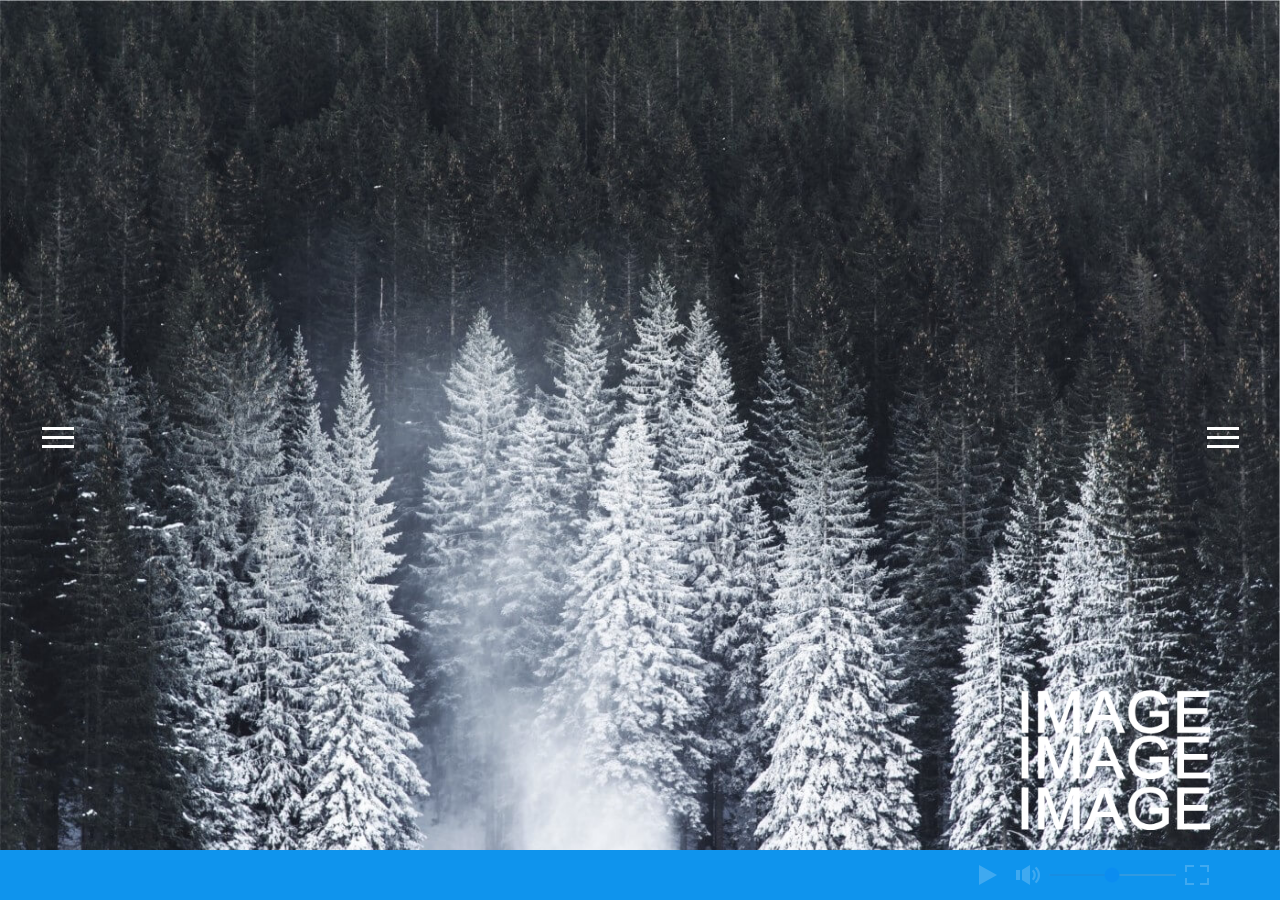
==== pages/Boiler.html @ d8188c35 "second commit" ====
<!DOCTYPE html>
<html lang="en">
	<head>
		<meta charset="UTF-8" />
		<meta http-equiv="X-UA-Compatible" content="IE=edge" />
		<meta name="viewport" content="width=device-width, initial-scale=1.0" />
		<link rel="stylesheet" href="../styles/Boiler.css" />
		<title>Boilers</title>
	</head>
	<body>
		<div class="material-menu-wrapper1">
			<div class="material-menu">
				<div class="material-btn1">
					<div class="material-hamburger1">
						<div class="material-patty"></div>
						<div class="material-patty"></div>
						<div class="material-patty"></div>
					</div>
				</div>
				<div class="material-content1">
					<nav class="nav">
						<ul class="snip1189">
							<li>
								<a href="Boiler.html" class="is-active">Products</a>
							</li>
							<li>
								<a href="/" class="not-active">Capability</a>
							</li>
							<li>
								<a href="#industrialcompontes" class="not-active">Reference</a>
							</li>
							<li>
								<a href="#materialservices" class="not-active"
									>Safety & Quality</a
								>
							</li>

							<li>
								<a href="#marinesystems" class="not-active">Collaborations</a>
							</li>
							<!-- **********************************Ignore this lines****************************************  -->
							<li style="display: none">
								<a href="#steel" class="not-active" style="display: none"
									>Steel</a
								>
							</li>
							<li style="display: none">
								<a href="#bearing" class="not-active" style="display: none"
									>Bearing and forged technologies</a
								>
							</li>

							<!-- ************************************************************************************************ -->
						</ul>
					</nav>
				</div>
			</div>
		</div>
		<!-- Right button -->
		<div class="material-menu-wrapper">
			<div class="material-menu">
				<div class="material-btn">
					<div class="material-hamburger">
						<div class="material-patty"></div>
						<div class="material-patty"></div>
						<div class="material-patty"></div>
					</div>
				</div>
				<div class="material-content">
					<nav class="nav">
						<ul class="snip1189">
							<li class="right">
								<a href="homepage.html" class="is-active">Home</a>
							</li>

							<li class="right">
								<a href="Sildeshow.html" class="is-active">Next</a>
							</li>
							<li class="right">
								<a href="Energy.html" class="is-active">Back</a>
							</li>
							<li class="right">
								<a href="#materialservices" class="is-active">Topic 1</a>
							</li>
							<li class="right">
								<a href="#marinesystems" class="is-active">Topic 2</a>
							</li>
							<li class="right">
								<a href="#steel" class="is-active">Topic 3</a>
							</li>
						</ul>
					</nav>
				</div>
			</div>
		</div>

		<!-- <div class="footer-text">
			<h1 class="text">Engineering. Tomorrow. Together</h1>
		</div> -->

		<img
			src="../images/main-page/Logo/logo-dummy.png"
			class="logo"
			alt="logo image"
		/>

		<div class="btn-container">
			<button class="btn btn-play play"></button>
			<button class="btn btn-mute unmute"></button>
			<input type="range" min="0" max="10" class="slider" id="myRange" />
			<p class="value" style="display: none">0</p>
			<!-- <button class="btn btn-plus"></button>
			<button class="btn btn-minus"></button> -->
			<button class="btn btn-full enter"></button>
			<!-- <a href="../index.html" class="btn btn-prev"></a> -->
		</div>

		<div class="footer"></div>
		<script src="../script/Boiler.js"></script>
	</body>
</html>
---- styles/Boiler.css ----
* {
	padding: 0;
	margin: 0;
	box-sizing: border-box;
}

@font-face {
	font-family: "truetype";
	src: url(../Fonts/TKReg_0.TTF);
}

body {
	color: #fff;
	font-family: "truetype";
	max-width: 100%;
	height: 100vh;
	overflow: hidden;
	background-image: url(../images/Boiler/Background-image/BGBL.jpg) !important;
	background-repeat: no-repeat;
	/* background-size: contain; */
	background-size: 100% 100%;
	position: relative;
}
.material-menu-wrapper {
	position: absolute;
	bottom: 45%;
	right: 0;
	height: 484px;
	width: 288px;
	/* overflow: hidden; */
	border-bottom-left-radius: 10px;
	border-top-left-radius: 10px;
}

.material-menu-wrapper1 {
	position: absolute;
	bottom: 45%;
	left: 0px;
	height: 490px;
	width: 288px;
	/* overflow: hidden; */
	border-bottom-right-radius: 10px;
	border-top-right-radius: 10px;
}

.material-menu {
	/* position: relative; */
	z-index: 1;
	width: 100%;
	height: 100%;
	background: transparent;
}

.material-btn {
	will-change: transform;
	display: -webkit-box;
	display: -ms-flexbox;
	display: flex;
	-webkit-box-align: center;
	-ms-flex-align: center;
	align-items: center;
	-webkit-box-pack: center;
	-ms-flex-pack: center;
	justify-content: center;
	-ms-flex-wrap: wrap;
	flex-wrap: wrap;
	position: absolute;
	z-index: 1;
	bottom: 20px;
	right: 20px;
	width: 75px;
	height: 75px;
	background: transparent;
	cursor: pointer;
}

.material-btn.active:before,
.material-btn1.active:before {
	-webkit-transform: scale(10);
	transform: scale(10);
}

.material-btn:active:before {
	opacity: 0.75;
}

.material-btn:before {
	content: "";
	position: absolute;
	top: 0;
	left: 0;
	z-index: -1;
	width: 75px;
	height: 75px;
	/* background: #2196f3; */
	border-radius: 50%;
	/* -webkit-box-shadow: 0 5px 10px rgba(0, 0, 0, 0.5); */
	/* box-shadow: 0 5px 10px rgba(0, 0, 0, 0.5); */
	cursor: pointer;
	-webkit-transform-origin: center 70%;
	transform-origin: center 70%;
	-webkit-transform: scale(1);
	transform: scale(1);
	-webkit-transition: all 0.35s ease-out;
	transition: all 0.35s ease-out;
}

.material-btn1 {
	will-change: transform;
	display: -webkit-box;
	display: -ms-flexbox;
	display: flex;
	-webkit-box-align: center;
	-ms-flex-align: center;
	align-items: center;
	-webkit-box-pack: center;
	-ms-flex-pack: center;
	justify-content: center;
	-ms-flex-wrap: wrap;
	flex-wrap: wrap;
	position: absolute;
	z-index: 1;
	bottom: 20px;
	left: 20px;
	width: 75px;
	height: 75px;
	background: transparent;
	cursor: pointer;
}

/* .material-btn1.active:before {
	-webkit-transform: scale(10);
	transform: scale(10);
} */

.material-btn1:active:before {
	opacity: 0.75;
}

.material-btn1:before {
	content: "";
	position: absolute;
	top: 0;
	left: 0;
	z-index: -1;
	width: 75px;
	height: 75px;
	/* background: #2196f3; */
	border-radius: 50%;
	/* -webkit-box-shadow: 0 5px 10px rgba(0, 0, 0, 0.5); */
	/* box-shadow: 0 5px 10px rgba(0, 0, 0, 0.5); */
	cursor: pointer;
	-webkit-transform-origin: center 70%;
	transform-origin: center 70%;
	-webkit-transform: scale(1);
	transform: scale(1);
	-webkit-transition: all 0.35s ease-out;
	transition: all 0.35s ease-out;
}

.material-content1 {
	padding: 5% 5%;
	position: absolute;
	z-index: 3;
	/* top: auto; */
	/* height: fit-content; */
	/* bottom: 26%; */
	left: 105px;
	top: 410px;
	width: fit-content;
	background: #0f94ed;
	border-radius: 15px;
	opacity: 0;
}

.material-content {
	padding: 5% 5%;
	position: absolute;
	z-index: 3;
	top: auto;
	right: 105px;
	bottom: -47%;
	opacity: 0;
	border-radius: 15px;
	background: #0f94ed;
	width: 222px;
}
.dropdown,
.dropdown1 {
	/* opacity: 0.1; */
	will-change: opacity;
	animation: rightin 0.5s ease-in forwards !important;
}

@keyframes rightin {
	0% {
		opacity: 0;
	}

	100% {
		opacity: 1;
	}
}
@keyframes rightout {
	0% {
		opacity: 1;
	}

	100% {
		opacity: 0;
	}
}

nav ul {
	list-style-type: none;
	padding: 0;
	text-align: center;
}

li {
	will-change: transform, opacity;
	border-bottom: 1px solid;
	margin: 25px 0;
	-webkit-transform: translateY(100px);
	transform: translateY(100px);
	opacity: 0;
	-webkit-transition: all 0.4s ease-out;
	transition: all 0.4s ease-out;
	visibility: hidden;
}

nav li.active {
	-webkit-transform: translateY(0);
	transform: translateY(0);
	opacity: 1;
	visibility: visible;
}

nav li:nth-child(1) {
	-webkit-transition-delay: 0.1s;
	transition-delay: 0.1s;
	border-top: 1px solid;
}

nav li:nth-child(2) {
	-webkit-transition-delay: 0.2s;
	transition-delay: 0.2s;
}

nav li:nth-child(3) {
	-webkit-transition-delay: 0.3s;
	transition-delay: 0.3s;
}

nav li:nth-child(4) {
	-webkit-transition-delay: 0.4s;
	transition-delay: 0.4s;
}

nav a {
	text-decoration: none;
	font-size: 22px;
	color: #fff;
	/* font-weight: 300; */
}

.material-hamburger,
.material-hamburger1 {
	-webkit-transition: all 0.3s ease-out;
	transition: all 0.3s ease-out;
}

.material-hamburger .material-patty,
.material-hamburger1 .material-patty {
	will-change: transform, opacity;
	width: 32px;
	height: 3px;
	margin: 0 0 6px 0;
	background: #fff;
	opacity: 1;
	-webkit-transform: translate(0) rotate(0deg);
	transform: translate(0) rotate(0deg);
	-webkit-transition: all 0.2s ease-out;
	transition: all 0.2s ease-out;
}

.material-hamburger .material-patty:last-child,
.material-hamburger1 .material-patty:last-child {
	margin-bottom: 0;
}

.material-hamburger.material-close,
.material-hamburger1.material-close {
	/* -webkit-transform: rotate(-180deg); */
	transform: rotate(0);
}

.material-hamburger.material-close .material-patty:nth-child(1),
.material-hamburger1.material-close .material-patty:nth-child(1) {
	/* -webkit-transform: translate(-10px, 4px) rotate(-45deg) scale(0.5, 1); */
	/* transform: translate(-10px, 4px) rotate(-45deg) scale(0.5, 1); */
	transform: scale(0.1, 1);
}

.material-hamburger.material-close .material-patty:nth-child(3),
.material-hamburger1.material-close .material-patty:nth-child(3) {
	/* -webkit-transform: translate(-10px, -4px) rotate(45deg) scale(0.5, 1); */
	transform: scale(0.1, 1);
}

.material-hamburger.material-close1,
.material-hamburger1.material-close1 {
	-webkit-transform: rotate(-360deg);
	transform: rotate(0);
}

.material-hamburger.material-close1 .material-patty:nth-child(1),
.material-hamburger1.material-close1 .material-patty:nth-child(1) {
	/* -webkit-transform: translate(-10px, 4px) rotate(-45deg) scale(0.5, 1); */
	/* transform: translate(-10px, 4px) rotate(-45deg) scale(0.5, 1); */
	transform: scale(0.1, 1);
}

.material-hamburger.material-close1 .material-patty:nth-child(3),
.material-hamburger1.material-close1 .material-patty:nth-child(3) {
	/* -webkit-transform: translate(-10px, -4px) rotate(45deg) scale(0.5, 1); */
	transform: scale(0.1, 1);
}
.material-hamburger.material-close .material-patty:nth-child(2),
.material-hamburger1.material-close1 .material-patty:nth-child(2) {
	/* -webkit-transform: translate(-10px, -4px) rotate(45deg) scale(0.5, 1); */
	transform: scale(0.1, 1);
}

.snip1189 {
	text-align: left;
	/* text-transform: uppercase; */
	/* font-weight: 500; */
	letter-spacing: 1px;
}
.snip1189 * {
	-webkit-box-sizing: border-box;
	box-sizing: border-box;
	-webkit-transition: all 0.35s ease;
	transition: all 0.35s ease;
}
.snip1189 li {
	display: block;
	list-style: outside none none;
	margin: 0 1em;
	padding: 0;
}
.snip1189 a {
	padding: 0.5em 0.8em;
	margin: 0.2em 0;
	display: block;
	/* color: rgba(255, 255, 255, 0.5); */
	position: relative;
	text-decoration: none;
	font-size: 18px;
	/* font-weight: 700; */
}
.snip1189 a:before,
.snip1189 a:after {
	height: 14px;
	width: 14px;
	position: absolute;
	content: "";
	-webkit-transition: all 0.35s ease;
	transition: all 0.35s ease;
	opacity: 0;
}
.snip1189 a:before {
	left: 0;
	top: 0;
	border-left: 3px solid white;
	border-top: 3px solid white;
	-webkit-transform: translate(100%, 50%);
	transform: translate(100%, 50%);
}
.snip1189 a:after {
	right: 0;
	bottom: 0;
	border-right: 3px solid white;
	border-bottom: 3px solid white;
	-webkit-transform: translate(-100%, -50%);
	transform: translate(-100%, -50%);
}
.snip1189 .is-active:hover {
	/* font-weight: 500; */
	transform: scale(1.2);
	/* background: #fff; */
	/* color: #0f94ed; */
}
.snip1189 .is-active:hover:before,
.snip1189 .current .is-active:before,
.snip1189 .is-active:hover:after,
.snip1189 .current .is-active:after {
	-webkit-transform: translate(0%, 0%);
	transform: translate(0%, 0%);
	opacity: 1;
	/* font-weight: 600; */
	font-size: 25px;
}

.is-active {
	opacity: 1;
	/* font-weight: 500; */
}

.not-active {
	opacity: 0.5;
	pointer-events: none;
}

.right::before {
	transform: scaleX(0);
	transform-origin: bottom right;
}

.right:hover::before {
	transform: scaleX(1);
	transform-origin: bottom left;
}

.right::before {
	content: " ";
	display: block;
	position: absolute;
	top: 0;
	right: 0;
	bottom: 0;
	left: 0;
	inset: 0 0 0 0;
	background: #0f94ed;
	z-index: -1;
	transition: transform 0.3s ease;
}

/* footer componrts */
.text {
	position: absolute;
	font-size: 30px;
	left: 70px;
	bottom: 70px;
	color: #0f94ed;
	/* align-self: flex-end; */
	/* opacity: 0; */
	/* transform: all 0.2s; */
	/* animation: moveInBottom ease-out 1000ms; */
}

.logo {
	width: 190px;
	height: 140px;
	position: absolute;
	bottom: 70px;
	right: 70px;
	/* opacity: 0; */
}

.btn-container {
	position: absolute;
	bottom: 5px;
	width: 256px;
	right: 60px;
	/* background-color: red; */
	height: 40px;
	display: flex;
	align-items: center;
	justify-content: center;
}

.btn {
	padding: 20px 20px;
	border: none;
	font-size: larger;
	background-color: #2196f3;
	background: transparent;
	color: #fff;
	cursor: pointer;
	opacity: 0.2;
}

.btn:hover {
	opacity: 1 !important;
}

.slider {
	transition: 0.2s;
	opacity: 0.2;
	height: 2px;
}

.slider:hover {
	opacity: 1;
	cursor: pointer;
}
.play {
	background-image: url("../images/Energy/Symbols/play.png");
	background-repeat: no-repeat;
	background-position: center;
}

.pause {
	background-image: url("../images/Energy/Symbols/pause.png");
	background-repeat: no-repeat;
	background-position: center;
}
/* .btn-plus {
	background-image: url("../images/main-page/Symbols/plus.png");
	background-repeat: no-repeat;
	background-position: center;
}
.btn-minus {
	background-image: url("../images/main-page/Symbols/minus.png");
	background-repeat: no-repeat;
	background-position: center;
} */

.unmute {
	background-image: url("../images/Energy/Symbols/unmute.png");
	background-repeat: no-repeat;
	background-position: center;
}

.mute {
	background-image: url("../images/Energy/Symbols/mute.png");
	background-repeat: no-repeat;
	background-position: center;
}
.enter {
	background-image: url("../images/Energy/Symbols/Enter.png");
	background-repeat: no-repeat;
	background-position: center;
}

.exit {
	background-image: url("../images/Energy/Symbols/Exit.png");
	background-repeat: no-repeat;
	background-position: center;
}

/* .btn-prev {
	background-image: url("../images/main-page/Symbols/back.png");
	background-repeat: no-repeat;
	background-position: center;
} */

.footer {
	height: 50px;
	width: 100%;
	position: absolute;
	bottom: 0;
	z-index: -1;
	background-color: #0f94ed;
}
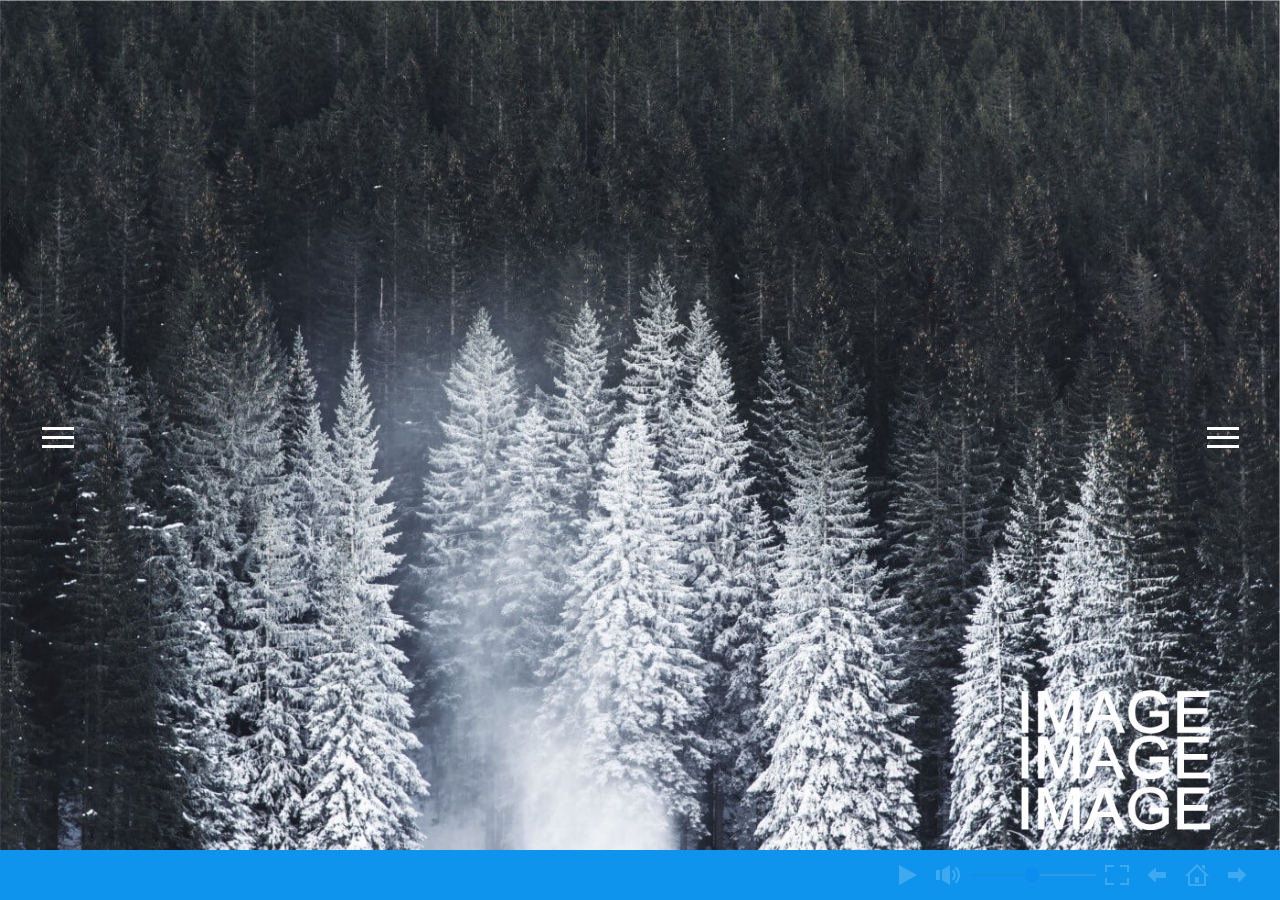
==== commit c437837d: "sencond commit" ====
--- a/pages/Boiler.html
+++ b/pages/Boiler.html
@@ -21,22 +21,38 @@
 					<nav class="nav">
 						<ul class="snip1189">
 							<li>
-								<a href="Boiler.html" class="is-active">Products</a>
+								<a
+									href="Boiler.html"
+									class="is-active hover-underline-animation"
+									>Products</a
+								>
 							</li>
 							<li>
-								<a href="/" class="not-active">Capability</a>
+								<a href="/" class="not-active hover-underline-animation"
+									>Capability</a
+								>
 							</li>
 							<li>
-								<a href="#industrialcompontes" class="not-active">Reference</a>
+								<a
+									href="#industrialcompontes"
+									class="not-active hover-underline-animation"
+									>Reference</a
+								>
 							</li>
 							<li>
-								<a href="#materialservices" class="not-active"
+								<a
+									href="#materialservices"
+									class="not-active hover-underline-animation"
 									>Safety & Quality</a
 								>
 							</li>
 
 							<li>
-								<a href="#marinesystems" class="not-active">Collaborations</a>
+								<a
+									href="#marinesystems"
+									class="not-active hover-underline-animation"
+									>Collaborations</a
+								>
 							</li>
 							<!-- **********************************Ignore this lines****************************************  -->
 							<li style="display: none">
@@ -70,23 +86,45 @@
 					<nav class="nav">
 						<ul class="snip1189">
 							<li class="right">
-								<a href="homepage.html" class="is-active">Home</a>
+								<a
+									href="homepage.html"
+									class="is-active hover-underline-animation"
+									>Home</a
+								>
 							</li>
 
 							<li class="right">
-								<a href="Sildeshow.html" class="is-active">Next</a>
+								<a
+									href="Sildeshow.html"
+									class="is-active hover-underline-animation"
+									>Next</a
+								>
 							</li>
 							<li class="right">
-								<a href="Energy.html" class="is-active">Back</a>
+								<a
+									href="Energy.html"
+									class="is-active hover-underline-animation"
+									>Back</a
+								>
 							</li>
 							<li class="right">
-								<a href="#materialservices" class="is-active">Topic 1</a>
+								<a
+									href="#materialservices"
+									class="is-active hover-underline-animation"
+									>Topic 1</a
+								>
 							</li>
 							<li class="right">
-								<a href="#marinesystems" class="is-active">Topic 2</a>
+								<a
+									href="#marinesystems"
+									class="is-active hover-underline-animation"
+									>Topic 2</a
+								>
 							</li>
 							<li class="right">
-								<a href="#steel" class="is-active">Topic 3</a>
+								<a href="#steel" class="is-active hover-underline-animation"
+									>Topic 3</a
+								>
 							</li>
 						</ul>
 					</nav>
@@ -112,6 +150,9 @@
 			<!-- <button class="btn btn-plus"></button>
 			<button class="btn btn-minus"></button> -->
 			<button class="btn btn-full enter"></button>
+			<a href="Energy.html" class="btn btn-back"></a>
+			<a href="homepage.html" class="btn btn-home"></a>
+			<a href="#" class="btn btn-next"></a>
 			<!-- <a href="../index.html" class="btn btn-prev"></a> -->
 		</div>
 
--- a/styles/Boiler.css
+++ b/styles/Boiler.css
@@ -353,14 +353,14 @@
 .snip1189 a {
 	padding: 0.5em 0.8em;
 	margin: 0.2em 0;
-	display: block;
+	display: inline-block;
 	/* color: rgba(255, 255, 255, 0.5); */
 	position: relative;
 	text-decoration: none;
 	font-size: 18px;
 	/* font-weight: 700; */
 }
-.snip1189 a:before,
+/* .snip1189 a:before,
 .snip1189 a:after {
 	height: 14px;
 	width: 14px;
@@ -387,10 +387,10 @@
 	transform: translate(-100%, -50%);
 }
 .snip1189 .is-active:hover {
-	/* font-weight: 500; */
+	font-weight: 500;
 	transform: scale(1.2);
-	/* background: #fff; */
-	/* color: #0f94ed; */
+	background: #fff;
+	color: #0f94ed;
 }
 .snip1189 .is-active:hover:before,
 .snip1189 .current .is-active:before,
@@ -399,10 +399,32 @@
 	-webkit-transform: translate(0%, 0%);
 	transform: translate(0%, 0%);
 	opacity: 1;
-	/* font-weight: 600; */
+	font-weight: 600;
 	font-size: 25px;
-}
-
+} */
+.hover-underline-animation {
+	display: inline-block;
+	position: relative;
+	color: #fff;
+}
+
+.hover-underline-animation:after {
+	content: "";
+	position: absolute;
+	width: 100%;
+	transform: scaleX(0);
+	height: 2px;
+	bottom: 0;
+	left: 0;
+	background-color: #fff;
+	transform-origin: bottom right;
+	transition: transform 0.25s ease-out;
+}
+
+.hover-underline-animation:hover:after {
+	transform: scaleX(1);
+	transform-origin: bottom left;
+}
 .is-active {
 	opacity: 1;
 	/* font-weight: 500; */
@@ -463,7 +485,7 @@
 	position: absolute;
 	bottom: 5px;
 	width: 256px;
-	right: 60px;
+	right: 80px;
 	/* background-color: red; */
 	height: 40px;
 	display: flex;
@@ -547,6 +569,22 @@
 	background-position: center;
 } */
 
+.btn-back {
+	background-image: url("../images/Energy/Symbols/back.png");
+	background-repeat: no-repeat;
+	background-position: center;
+}
+.btn-home {
+	background-image: url("../images/Energy/Symbols/home.png");
+	background-repeat: no-repeat;
+	background-position: center;
+}
+.btn-next {
+	background-image: url("../images/Energy/Symbols/next.png");
+	background-repeat: no-repeat;
+	background-position: center;
+}
+
 .footer {
 	height: 50px;
 	width: 100%;
